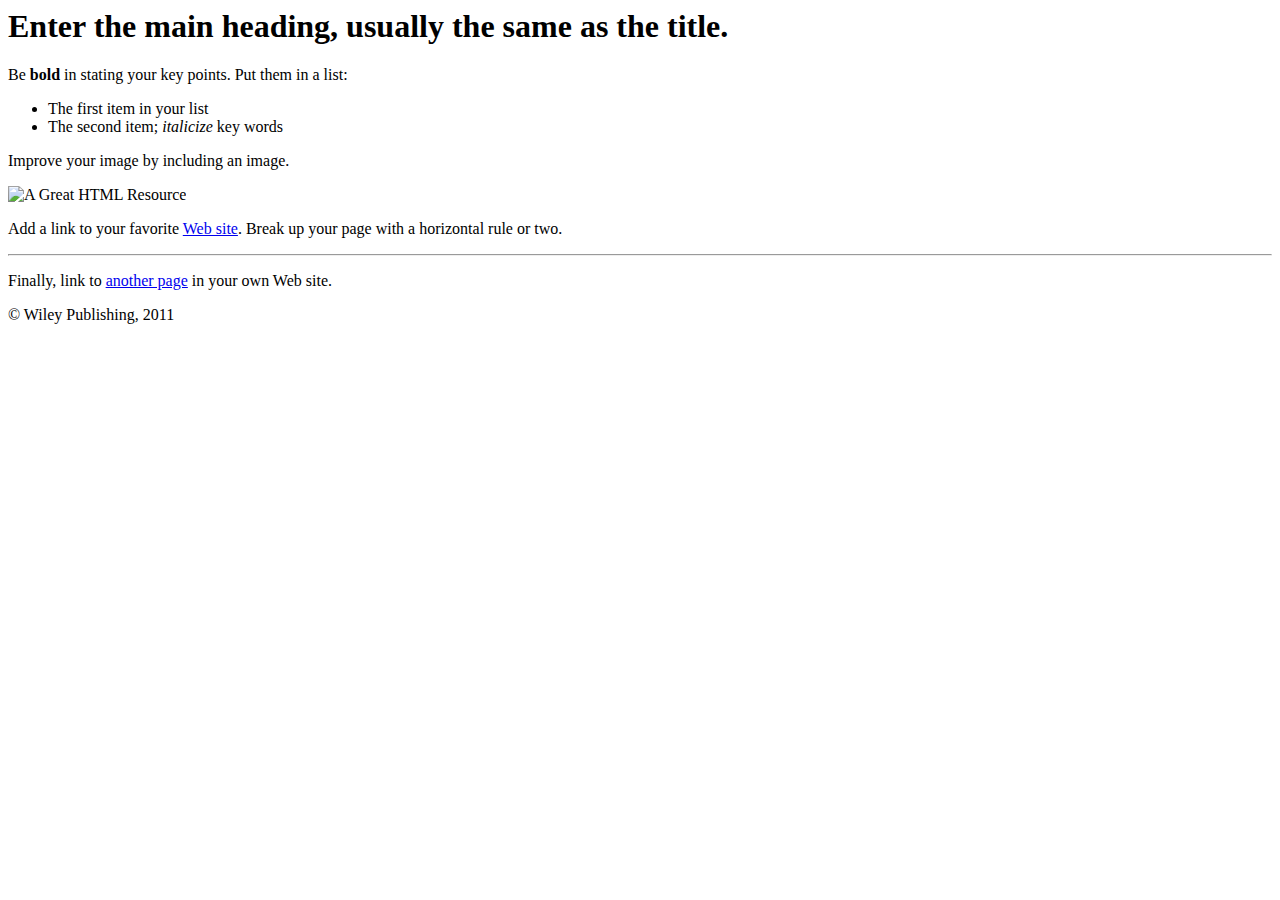
==== afh.html @ 53c7d0bd "new comment" ====
<html>
<!-- Text between angle brackets is an HTML tag and is not displayed.
Most tags, such as the HTML and /HTML tags that surround the contents of
a page, come in pairs; some tags, like HR, for a horizontal rule, stand 
alone. Comments, such as the text you're reading, are not displayed when
the Web page is shown. The information between the HEAD and /HEAD tags is 
not displayed. The information between the BODY and /BODY tags is displayed.-->
<head>
<title>Enter a title, displayed at the top of the window.</title>
</head>
<!-- The information between the BODY and /BODY tags is displayed.-->
<body>
<h1>Enter the main heading, usually the same as the title.</h1>
<p>Be <b>bold</b> in stating your key points. Put them in a list: </p>
<ul>
<li>The first item in your list</li>
<li>The second item; <i>italicize</i> key words</li>
</ul>
<p>Improve your image by including an image. </p>
<p><img src="http://www.mygifs.com/CoverImage.gif" alt="A Great HTML Resource"></p>
<p>Add a link to your favorite <a href="https://www.dummies.com/">Web site</a>.
Break up your page with a horizontal rule or two. </p>
<hr>
<p>Finally, link to <a href="page2.html">another page</a> in your own Web site.</p>
<!-- And add a copyright notice.-->
<p>© Wiley Publishing, 2011</p>
</body>
</html>
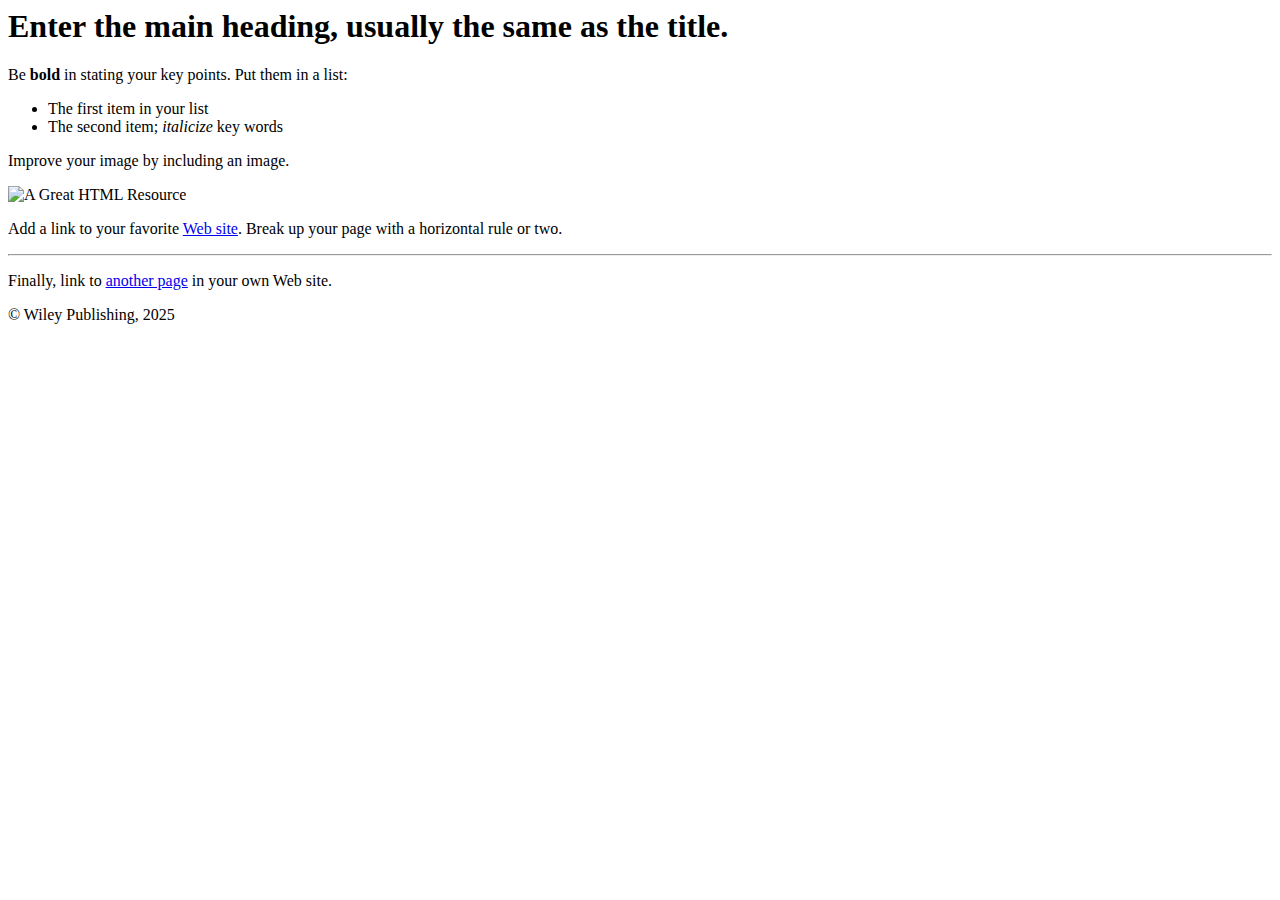
==== commit a0c98d35: "add new style for section with ul and add color to li element" ====
--- a/afh.html
+++ b/afh.html
@@ -1,28 +1,25 @@
 <html>
-<!-- Text between angle brackets is an HTML tag and is not displayed.
-Most tags, such as the HTML and /HTML tags that surround the contents of
-a page, come in pairs; some tags, like HR, for a horizontal rule, stand 
-alone. Comments, such as the text you're reading, are not displayed when
-the Web page is shown. The information between the HEAD and /HEAD tags is 
-not displayed. The information between the BODY and /BODY tags is displayed.-->
 <head>
 <title>Enter a title, displayed at the top of the window.</title>
 </head>
+<link rel="stylesheet" href="style.css">
 <!-- The information between the BODY and /BODY tags is displayed.-->
 <body>
-<h1>Enter the main heading, usually the same as the title.</h1>
-<p>Be <b>bold</b> in stating your key points. Put them in a list: </p>
-<ul>
-<li>The first item in your list</li>
-<li>The second item; <i>italicize</i> key words</li>
-</ul>
-<p>Improve your image by including an image. </p>
-<p><img src="http://www.mygifs.com/CoverImage.gif" alt="A Great HTML Resource"></p>
-<p>Add a link to your favorite <a href="https://www.dummies.com/">Web site</a>.
+    <h1>Enter the main heading, usually the same as the title.</h1>
+    <p>Be <b>bold</b> in stating your key points. Put them in a list: </p>
+    <section class="lists">    
+        <ul>
+        <li>The first item in your list</li>
+        <li>The second item; <i>italicize</i> key words</li>
+        </ul>
+    </section>
+    <p>Improve your image by including an image. </p>
+    <p><img src="http://www.mygifs.com/CoverImage.gif" alt="A Great HTML Resource"></p>
+    <p>Add a link to your favorite <a href="https://www.dummies.com/">Web site</a>.
 Break up your page with a horizontal rule or two. </p>
-<hr>
-<p>Finally, link to <a href="page2.html">another page</a> in your own Web site.</p>
+    <hr>
+    <p>Finally, link to <a href="page2.html">another page</a> in your own Web site.</p>
 <!-- And add a copyright notice.-->
-<p>© Wiley Publishing, 2011</p>
+    <p>© Wiley Publishing, 2025</p>
 </body>
 </html>--- a/style.css
+++ b/style.css
@@ -0,0 +1,11 @@
+/* new style css for lists in .lists*/
+.lists ul:hover {
+    cursor:pointer;
+    color: brown;
+    text-align: center;
+    padding:0;
+    font-size: 20;
+}
+.lists il:hover {
+    font-size: 18;
+}
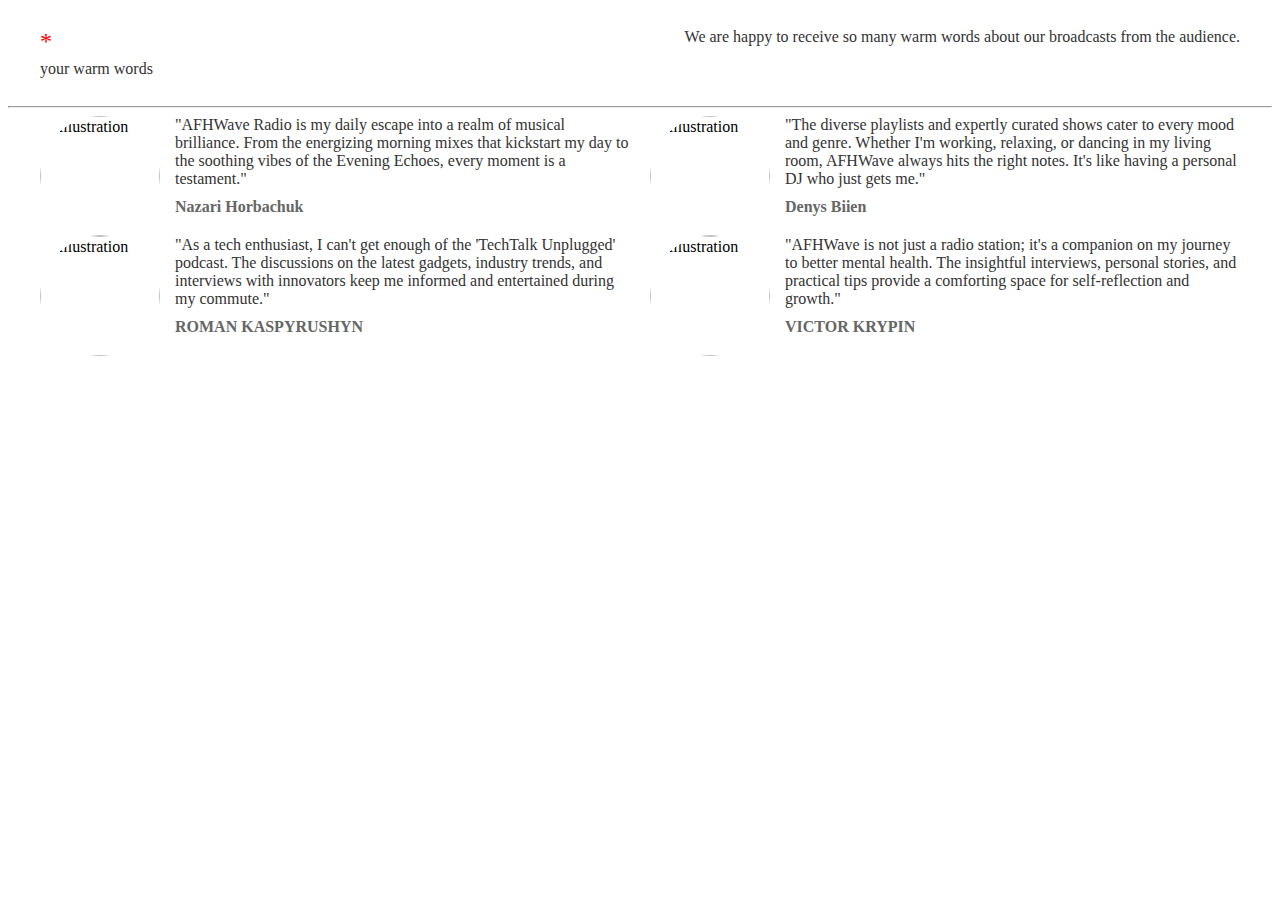
==== commit f8dbe691: "remove all trash lines and add new w-section and new css for this section" ====
--- a/afh.html
+++ b/afh.html
@@ -3,23 +3,73 @@
 <title>Enter a title, displayed at the top of the window.</title>
 </head>
 <link rel="stylesheet" href="style.css">
+<link rel="stylesheet" href="yw-section.css">
 <!-- The information between the BODY and /BODY tags is displayed.-->
 <body>
-    <h1>Enter the main heading, usually the same as the title.</h1>
-    <p>Be <b>bold</b> in stating your key points. Put them in a list: </p>
-    <section class="lists">    
-        <ul>
-        <li>The first item in your list</li>
-        <li>The second item; <i>italicize</i> key words</li>
-        </ul>
+    <section class="w-section">
+        <div class="comment-wrapper">
+            <div class="warm-words">
+                <span class="asterisk">*</span>
+                <span class="text">your warm words</span>
+            </div>
+            <div class="warm-comment">
+                <span class="text">We are happy to receive so many warm words about our broadcasts from the audience.</span>
+            </div>
+        </div>
+        <hr>
+        <div class="container">
+            <div class="left-comment">
+                <div class="photo-with-text">
+                    <div class="image-container">
+                        <img alt="Illustration" class="logo-img" src="//res2.weblium.site/res/67c760530f2121767dd2844c/67c88f5be5449e0536077464_optimized_987.webp">
+                    </div>
+                    <div class="text-comment">
+                        <span>"AFHWave Radio is my daily escape into a realm of musical brilliance. From the energizing morning mixes that kickstart my day to the soothing vibes of the Evening Echoes, every moment is a testament."</span>
+                        <div class="author">
+                            <p>Nazari Horbachuk</p>
+                        </div>
+                    </div>
+                </div>
+                <div class="photo-with-text">
+                    <div class="image-container">
+                        <img alt="Illustration" class="logo-img" src="//res2.weblium.site/res/67d4822d52e7b017e196ccd5/67d702e8a770fba98cd63968_optimized.webp">
+                    </div>
+                    <div class="text-comment">
+                        <span>"As a tech enthusiast, I can't get enough of the 'TechTalk Unplugged' podcast. The discussions on the latest gadgets, industry trends, and interviews with innovators keep me informed and entertained during my commute."</span>
+                        <div class="author">
+                            <p>ROMAN KASPYRUSHYN</p>
+                        </div>
+                    </div>
+                </div>
+            </div>
+        
+            <div class="right-comment">
+                <div class="photo-with-text">  
+                    <div class="image-container">
+                        <img alt="Illustration" class="logo-img" src="//res2.weblium.site/res/67d4822d52e7b017e196ccd5/67d702e8a770fba98cd63968_optimized.webp">
+                    </div>
+                    <div class="text-comment">
+                        <span>"The diverse playlists and expertly curated shows cater to every mood and genre. Whether I'm working, relaxing, or dancing in my living room, AFHWave always hits the right notes. It's like having a personal DJ who just gets me."</span>
+                        <div class="author">
+                            <p>Denys Biien</p>
+                        </div>
+                    </div>
+                
+                </div>
+
+                <div class="photo-with-text">    
+                    <div class="image-container">
+                        <img alt="Illustration" class="logo-img" src="//res2.weblium.site/res/67d4822d52e7b017e196ccd5/67d7051f090814e90ea24b6c_optimized.webp">
+                    </div>
+                    <div class="text-comment">
+                        <span>"AFHWave is not just a radio station; it's a companion on my journey to better mental health. The insightful interviews, personal stories, and practical tips provide a comforting space for self-reflection and growth."</span>
+                        <div class="author">
+                            <p>VICTOR KRYPIN</p>
+                        </div>
+                    </div>
+            </div>
+        </div>
     </section>
-    <p>Improve your image by including an image. </p>
-    <p><img src="http://www.mygifs.com/CoverImage.gif" alt="A Great HTML Resource"></p>
-    <p>Add a link to your favorite <a href="https://www.dummies.com/">Web site</a>.
-Break up your page with a horizontal rule or two. </p>
-    <hr>
-    <p>Finally, link to <a href="page2.html">another page</a> in your own Web site.</p>
-<!-- And add a copyright notice.-->
-    <p>© Wiley Publishing, 2025</p>
+    
 </body>
 </html>--- a/yw-section.css
+++ b/yw-section.css
@@ -0,0 +1,93 @@
+.image-container {
+    position: relative;
+    width: 120px;
+    height: 120px;
+    border-radius: 50%;
+    overflow: hidden;
+    flex-shrink: 0;
+}
+
+.logo-img {
+    display: block;
+    width: 100%;
+    height: 100%;
+    object-fit: contain;
+    object-position: 50% 50%;
+    border-radius: 50%;
+}
+
+.container {
+    display: grid;
+    grid-template-columns: 1fr 1fr;
+    gap: 20px;
+    width: 100%;
+    max-width: 1200px;
+    margin: 0 auto;
+}
+
+/* Контейнер для тексту і автора */
+.text-comment {
+    display: flex;
+    flex-direction: column; /* Текст і автор у стовпчик */
+    gap: 10px; /* Відстань між текстом і автором */
+}
+
+.left-comment .right-comment {
+    display: flex;
+    flex-direction: column;
+}
+.text-comment span {
+    font-size: 16px;
+    color: #333; /* Колір тексту (налаштуй) */
+}
+
+.author p {
+    margin: 0;
+    font-weight: bold;
+    color: #666; /* Колір автора (налаштуй) */
+}
+
+.photo-with-text {
+    display: flex;
+    align-items: flex-start;
+    gap: 15px;
+    max-width: 100%;
+}
+/* Зовнішній контейнер */
+.comment-wrapper {
+    display: flex; /* Горизонтальне розміщення блоків */
+    justify-content: space-between; /* Текст по обидва боки */
+    align-items: flex-start; /* Вирівнювання по верху */
+    max-width: 1200px; /* Обмеження ширини */
+    margin: 0 auto; /* Центрування */
+    padding: 20px; /* Внутрішні відступи (опціонально) */
+}
+
+/* Блок із зірочкою і текстом */
+.warm-words {
+    display: flex;
+    flex-direction: column; /* Зірочка над текстом */
+    align-items: flex-start; /* Вирівнювання зліва */
+    gap: 5px; /* Відстань між зірочкою і текстом */
+}
+
+/* Блок із коментарем */
+.warm-comment {
+    display: flex;
+    flex-direction: column;
+    align-items: flex-end;
+    gap: 5px;
+    max-width: 50%;
+}
+
+/* Стилі для тексту */
+.text {
+    font-size: 16px;
+    color: #333; /* Колір тексту (налаштуй) */
+}
+
+/* Стилі для зірочки */
+.asterisk {
+    font-size: 24px; /* Розмір зірочки (налаштуй) */
+    color: #ff0000; /* Колір зірочки (наприклад, червоний) */
+}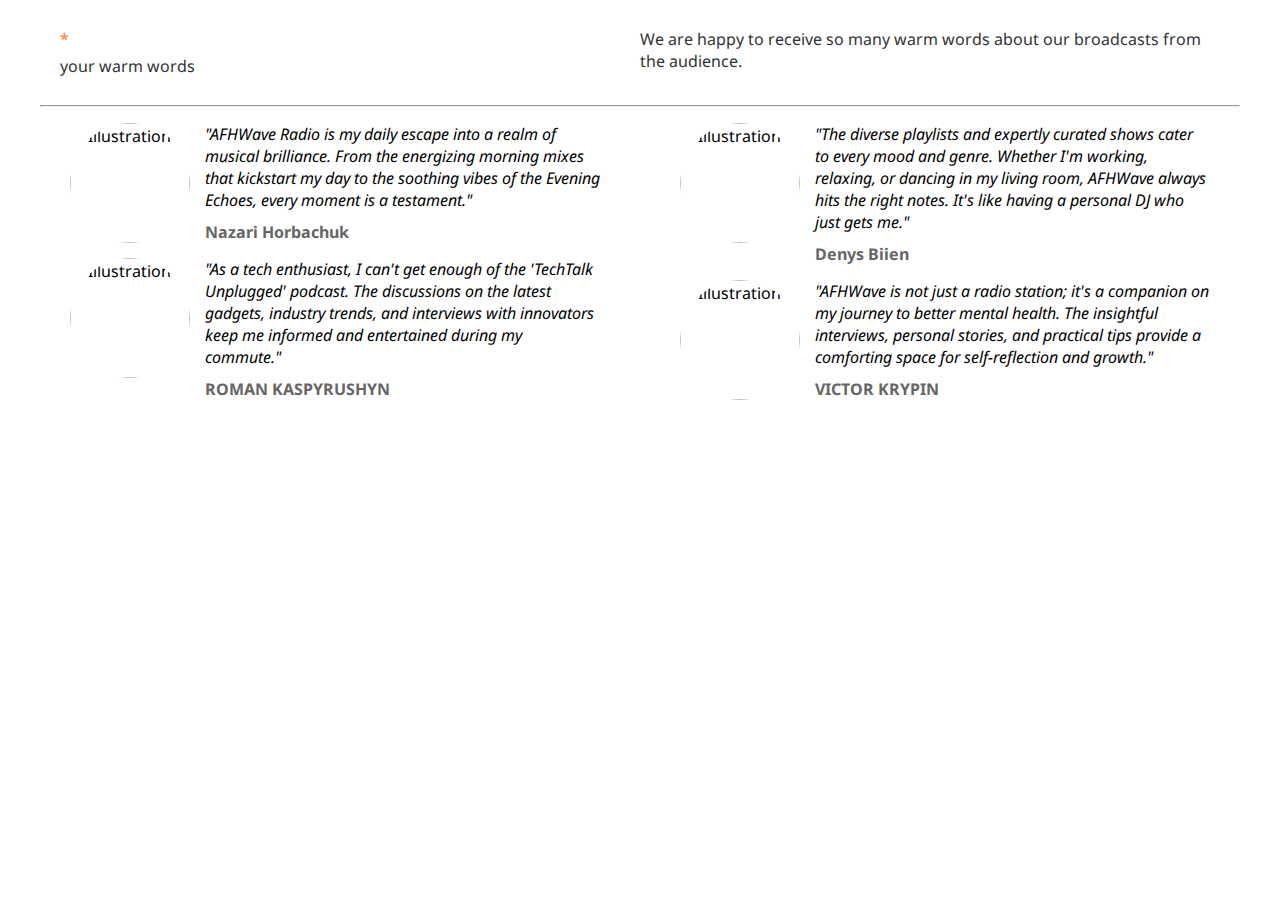
==== commit ab62a021: "add padding to photo-with-text" ====
--- a/afh.html
+++ b/afh.html
@@ -4,12 +4,13 @@
 </head>
 <link rel="stylesheet" href="style.css">
 <link rel="stylesheet" href="yw-section.css">
+<link href='https://fonts.googleapis.com/css?family=Noto Sans' rel='stylesheet'>
 <!-- The information between the BODY and /BODY tags is displayed.-->
 <body>
-    <section class="w-section">
+    <section class="comment-section">
         <div class="comment-wrapper">
             <div class="warm-words">
-                <span class="asterisk">*</span>
+                <span style="color: rgb(255,116,51);">*</span>
                 <span class="text">your warm words</span>
             </div>
             <div class="warm-comment">
@@ -24,7 +25,7 @@
                         <img alt="Illustration" class="logo-img" src="//res2.weblium.site/res/67c760530f2121767dd2844c/67c88f5be5449e0536077464_optimized_987.webp">
                     </div>
                     <div class="text-comment">
-                        <span>"AFHWave Radio is my daily escape into a realm of musical brilliance. From the energizing morning mixes that kickstart my day to the soothing vibes of the Evening Echoes, every moment is a testament."</span>
+                        <em>"AFHWave Radio is my daily escape into a realm of musical brilliance. From the energizing morning mixes that kickstart my day to the soothing vibes of the Evening Echoes, every moment is a testament."</em>
                         <div class="author">
                             <p>Nazari Horbachuk</p>
                         </div>
@@ -35,7 +36,7 @@
                         <img alt="Illustration" class="logo-img" src="//res2.weblium.site/res/67d4822d52e7b017e196ccd5/67d702e8a770fba98cd63968_optimized.webp">
                     </div>
                     <div class="text-comment">
-                        <span>"As a tech enthusiast, I can't get enough of the 'TechTalk Unplugged' podcast. The discussions on the latest gadgets, industry trends, and interviews with innovators keep me informed and entertained during my commute."</span>
+                        <em>"As a tech enthusiast, I can't get enough of the 'TechTalk Unplugged' podcast. The discussions on the latest gadgets, industry trends, and interviews with innovators keep me informed and entertained during my commute."</em>
                         <div class="author">
                             <p>ROMAN KASPYRUSHYN</p>
                         </div>
@@ -49,7 +50,7 @@
                         <img alt="Illustration" class="logo-img" src="//res2.weblium.site/res/67d4822d52e7b017e196ccd5/67d702e8a770fba98cd63968_optimized.webp">
                     </div>
                     <div class="text-comment">
-                        <span>"The diverse playlists and expertly curated shows cater to every mood and genre. Whether I'm working, relaxing, or dancing in my living room, AFHWave always hits the right notes. It's like having a personal DJ who just gets me."</span>
+                        <em>"The diverse playlists and expertly curated shows cater to every mood and genre. Whether I'm working, relaxing, or dancing in my living room, AFHWave always hits the right notes. It's like having a personal DJ who just gets me."</em>
                         <div class="author">
                             <p>Denys Biien</p>
                         </div>
@@ -62,7 +63,7 @@
                         <img alt="Illustration" class="logo-img" src="//res2.weblium.site/res/67d4822d52e7b017e196ccd5/67d7051f090814e90ea24b6c_optimized.webp">
                     </div>
                     <div class="text-comment">
-                        <span>"AFHWave is not just a radio station; it's a companion on my journey to better mental health. The insightful interviews, personal stories, and practical tips provide a comforting space for self-reflection and growth."</span>
+                        <em>"AFHWave is not just a radio station; it's a companion on my journey to better mental health. The insightful interviews, personal stories, and practical tips provide a comforting space for self-reflection and growth."</em>
                         <div class="author">
                             <p>VICTOR KRYPIN</p>
                         </div>
--- a/yw-section.css
+++ b/yw-section.css
@@ -1,3 +1,7 @@
+.comment-section {
+    font-family: 'Noto Sans', Arial, Helvetica, sans-serif;
+    padding: 0 32px;
+}
 .image-container {
     position: relative;
     width: 120px;
@@ -32,9 +36,11 @@
     gap: 10px; /* Відстань між текстом і автором */
 }
 
-.left-comment .right-comment {
+.left-comment, .right-comment {
     display: flex;
     flex-direction: column;
+    padding: 0 30px;
+
 }
 .text-comment span {
     font-size: 16px;
@@ -52,6 +58,7 @@
     align-items: flex-start;
     gap: 15px;
     max-width: 100%;
+    padding: 7.5px 0;
 }
 /* Зовнішній контейнер */
 .comment-wrapper {
@@ -86,8 +93,5 @@
     color: #333; /* Колір тексту (налаштуй) */
 }
 
-/* Стилі для зірочки */
-.asterisk {
-    font-size: 24px; /* Розмір зірочки (налаштуй) */
-    color: #ff0000; /* Колір зірочки (наприклад, червоний) */
-}+
+
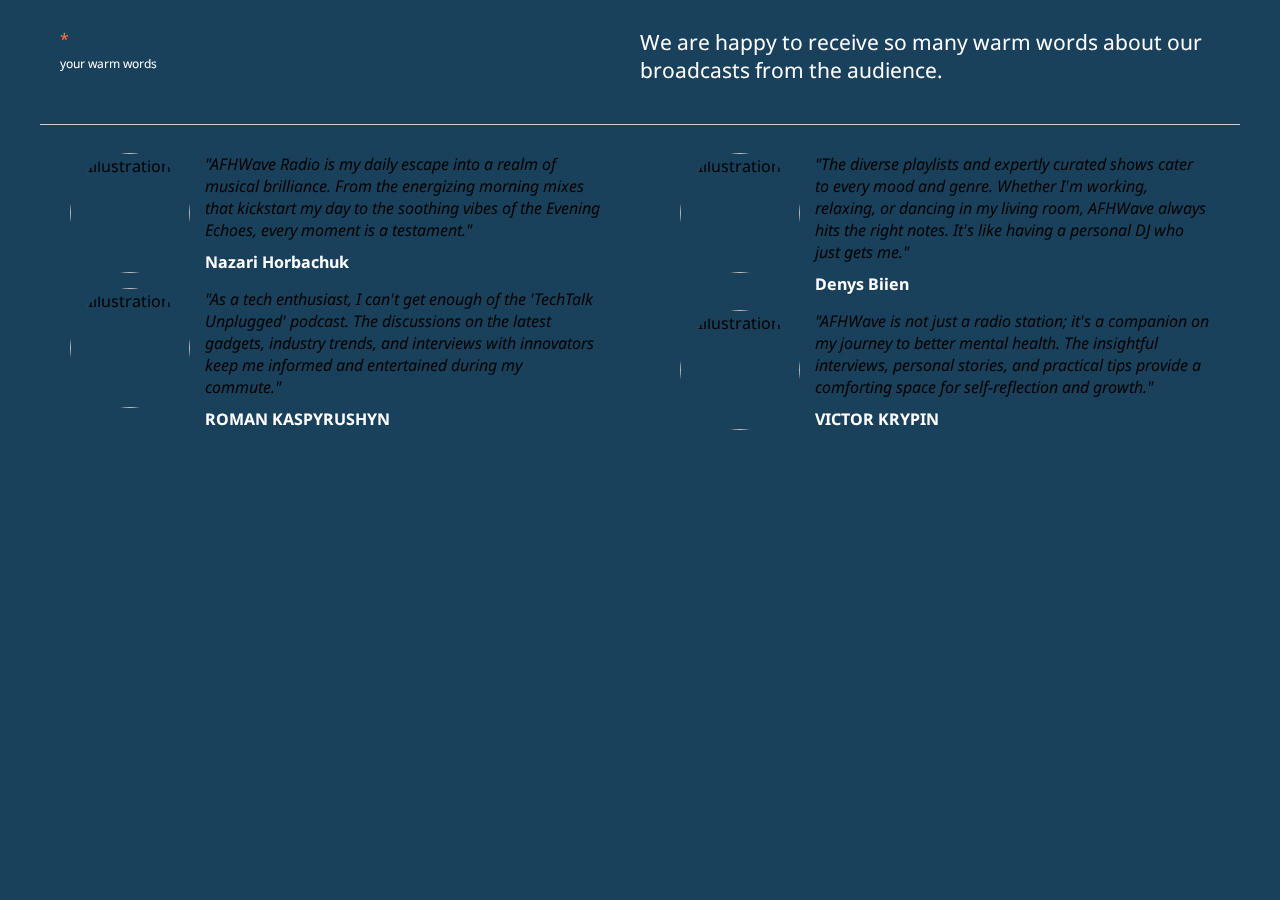
==== commit ff7010b4: "add link to header and footer htkl, change background (need to change parameters in ::before)" ====
--- a/afh.html
+++ b/afh.html
@@ -5,19 +5,27 @@
 <link rel="stylesheet" href="style.css">
 <link rel="stylesheet" href="yw-section.css">
 <link href='https://fonts.googleapis.com/css?family=Noto Sans' rel='stylesheet'>
+<script src="https://cdn.jsdelivr.net/npm/@tailwindcss/browser@4"></script>
+<link rel="import" href="header.html">
+<link rel="import" href="footer.html">
 <!-- The information between the BODY and /BODY tags is displayed.-->
 <body>
+    <div class="background-fixed"></div>
     <section class="comment-section">
         <div class="comment-wrapper">
             <div class="warm-words">
                 <span style="color: rgb(255,116,51);">*</span>
-                <span class="text">your warm words</span>
+                <span class="warm-text-words">your warm words</span>
             </div>
             <div class="warm-comment">
-                <span class="text">We are happy to receive so many warm words about our broadcasts from the audience.</span>
+                <span class="warm-comment-text">We are happy to receive so many warm words about our broadcasts from the audience.</span>
             </div>
         </div>
-        <hr>
+        <!-- роздільник в контейнері -->
+        <div class="container">
+            <hr class="divider" style="grid-column: 1 / -1;">
+        </div>
+        
         <div class="container">
             <div class="left-comment">
                 <div class="photo-with-text">
--- a/yw-section.css
+++ b/yw-section.css
@@ -1,3 +1,15 @@
+.background-fixed::before {
+    content: "";
+    position: fixed;
+    top: 0;
+    left: 0;
+    width: 100%;
+    height: 100vh;
+    z-index: -1;
+    background: 
+        linear-gradient(rgba(0, 44, 74, 0.9), rgba(0, 44, 74, 0.9)),
+        url('//res2.weblium.site/res/6554b83cf9e5500010a0c6b9/655dfb8ad58255000ede5ecb') center/cover no-repeat fixed;
+}
 .comment-section {
     font-family: 'Noto Sans', Arial, Helvetica, sans-serif;
     padding: 0 32px;
@@ -44,13 +56,13 @@
 }
 .text-comment span {
     font-size: 16px;
-    color: #333; /* Колір тексту (налаштуй) */
+    color: #ffffff; /* Колір тексту (налаштуй) */
 }
 
 .author p {
     margin: 0;
     font-weight: bold;
-    color: #666; /* Колір автора (налаштуй) */
+    color: #ffffff; /* Колір автора (налаштуй) */
 }
 
 .photo-with-text {
@@ -88,10 +100,19 @@
 }
 
 /* Стилі для тексту */
-.text {
-    font-size: 16px;
-    color: #333; /* Колір тексту (налаштуй) */
+.warm-comment-text {
+    font-size: 21px;
+    color: #ffffff; /* Колір тексту (налаштуй) */
+    
+}
+.warm-text-words {
+    font-size: 12px;
+    color: #ffffff; /* Колір тексту (налаштуй) */
 }
 
-
-
+.divider {
+    border: 0;
+    height: 1px;
+    background-color: #ccc;
+    margin: 20px 0;
+}
